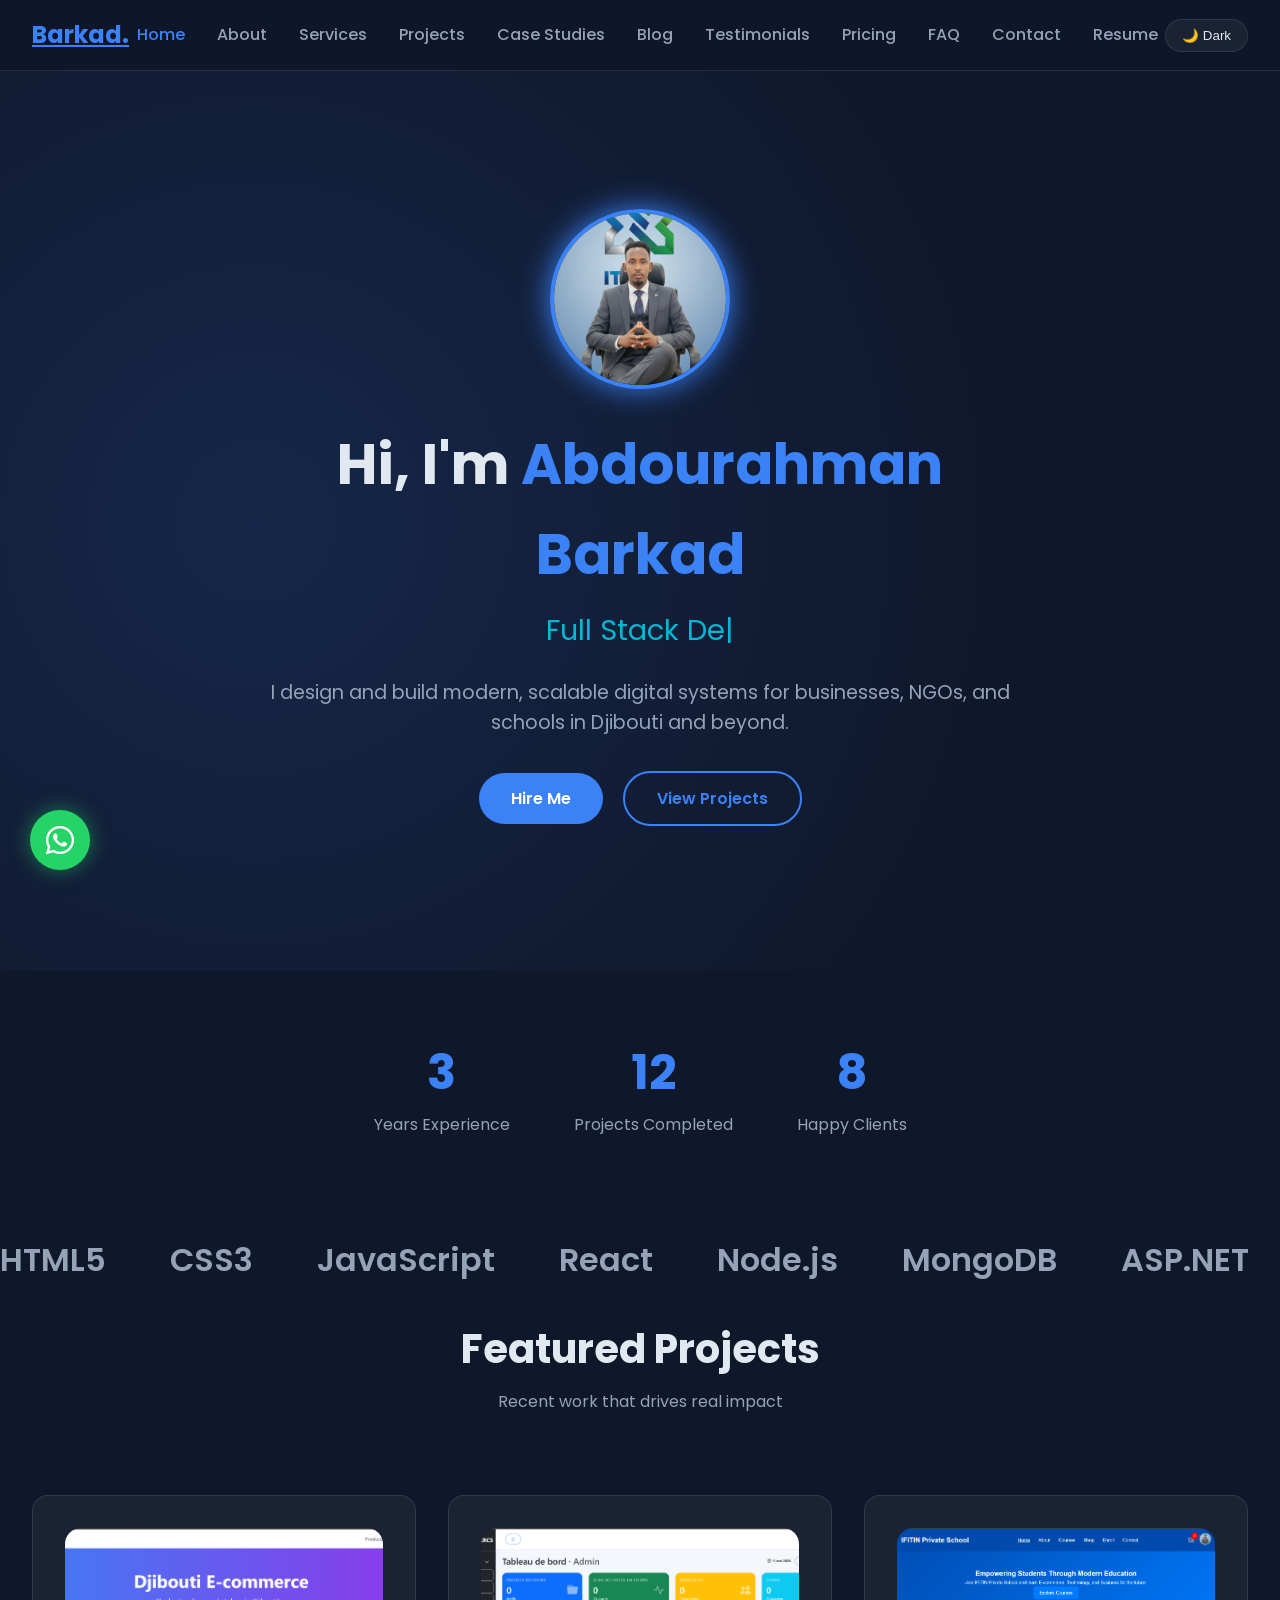
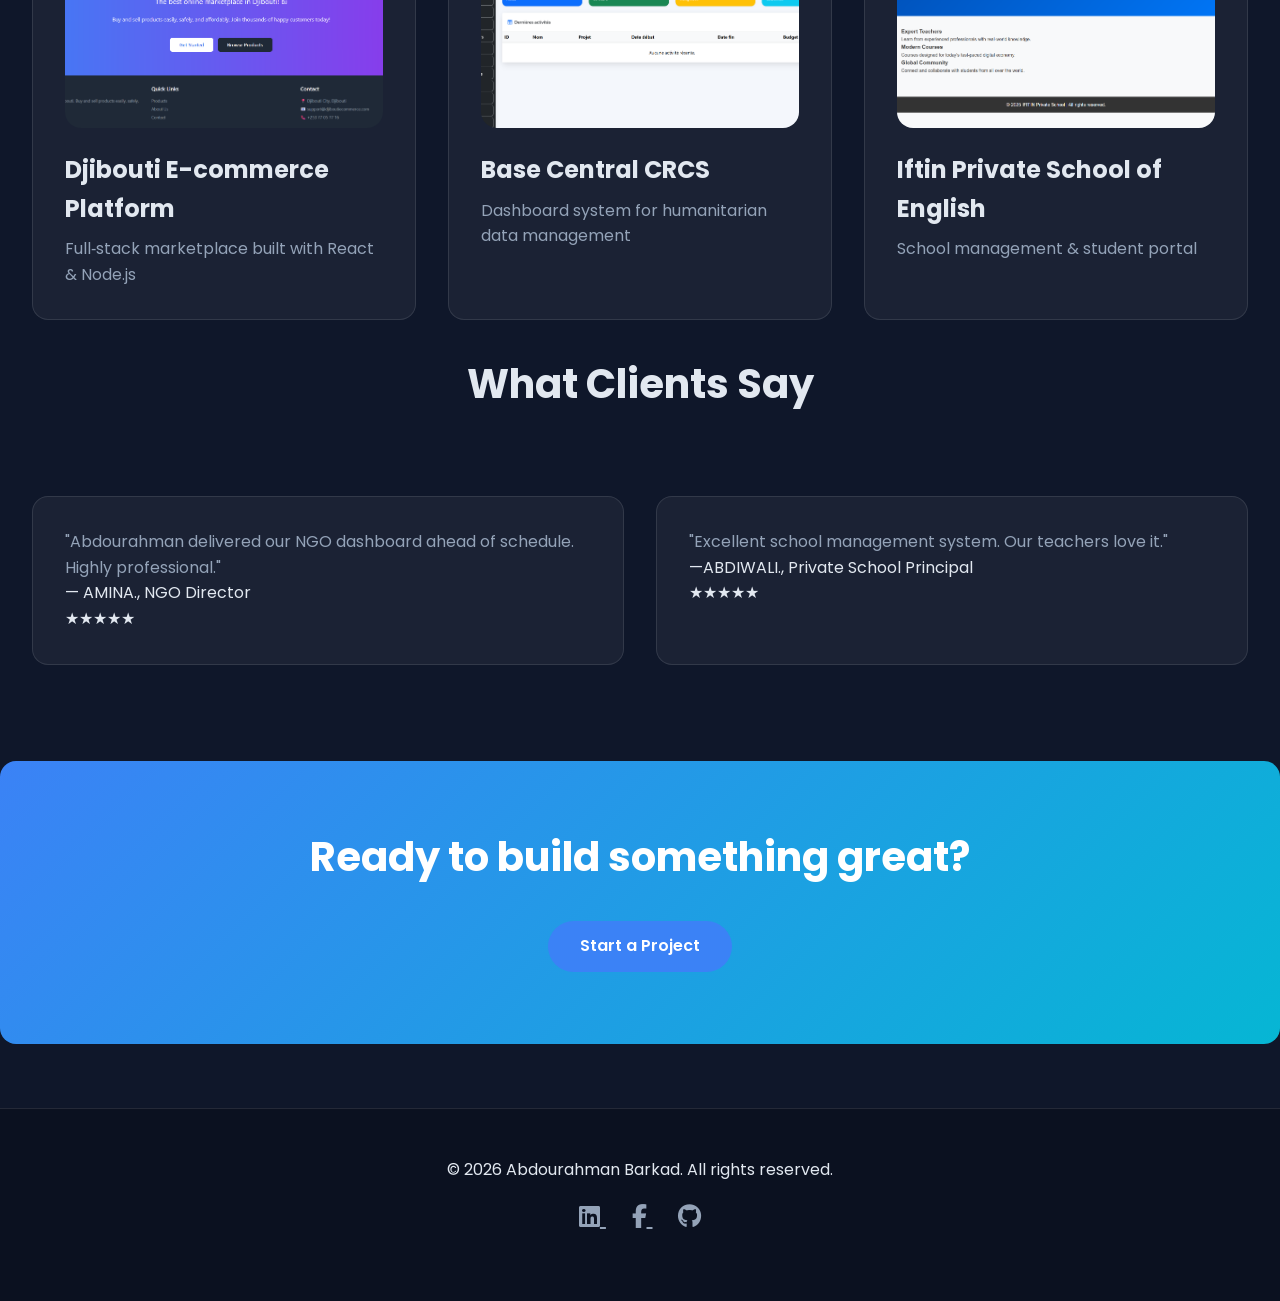
==== index.html @ e15097c5 "Initial commit – portfolio website" ====
<!DOCTYPE html>
<html lang="en">
<head>
  <meta charset="UTF-8">
  <meta name="viewport" content="width=device-width, initial-scale=1.0">
  <!-- Canonical URL -->
  <link rel="canonical" href="https://yourdomain.com/index.html">

  <!-- Primary SEO meta -->
  <meta name="description" content="Abdourahman Barkad – Full Stack Developer based in Djibouti. I build modern, scalable web apps, NGO platforms, and school systems.">
  <meta name="keywords" content="full stack developer, Djibouti, web developer, NGO systems, school software, portfolio">
  <meta name="author" content="Abdourahman Barkad">

  <!-- Open Graph -->
  <meta property="og:title" content="Abdourahman Barkad | Full Stack Developer in Djibouti">
  <meta property="og:description" content="I design and build modern digital solutions for businesses, NGOs, and schools.">
  <meta property="og:image" content="https://yourdomain.com/images/profile/profile.png">
  <meta property="og:url" content="https://yourdomain.com/index.html">
  <meta property="og:type" content="website">

  <!-- Twitter Card -->
  <meta name="twitter:card" content="summary_large_image">
  <meta name="twitter:title" content="Abdourahman Barkad | Full Stack Developer">
  <meta name="twitter:description" content="Modern web systems for NGOs, schools & businesses.">
  <meta name="twitter:image" content="https://yourdomain.com/images/profile/profile.png">

  <title>Abdourahman Barkad | Full Stack Developer in Djibouti</title>

  <!-- Structured Data (Schema.org) -->
  <script type="application/ld+json">
  {
    "@context": "https://schema.org",
    "@type": "ProfilePage",
    "mainEntity": {
      "@type": "Person",
      "name": "Abdourahman Barkad",
      "jobTitle": "Full Stack Developer",
      "url": "https://yourdomain.com",
      "image": "https://yourdomain.com/images/profile/profile.png",
      "sameAs": [
        "https://www.linkedin.com/in/your-profile",
        "https://github.com/your-username"
      ],
      "description": "Full Stack Developer specializing in modern web apps, NGO platforms, and school systems.",
      "knowsAbout": ["Web Development", "Dashboard Systems", "NGO Platforms", "School Systems", "UI/UX Design"],
      "address": {
        "@type": "PostalAddress",
        "addressLocality": "Djibouti",
        "addressCountry": "DJ"
      }
    }
  }
  </script>

  <link rel="stylesheet" href="css/style.css">
  <link rel="stylesheet" href="css/animations.css">
  <link rel="stylesheet" href="css/responsive.css">
  <link rel="stylesheet" href="https://cdnjs.cloudflare.com/ajax/libs/font-awesome/6.4.0/css/all.min.css">
</head>
<body>
  <!-- Loading Screen -->
  <div id="loader"><div class="spinner"></div></div>

  <!-- Navbar -->
  <nav class="navbar" role="navigation" aria-label="Main navigation">
    <a href="index.html" class="logo">Barkad.</a>
    <ul class="nav-links">
      <li><a href="index.html" class="active">Home</a></li>
      <li><a href="about.html">About</a></li>
      <li><a href="services.html">Services</a></li>
      <li><a href="projects.html">Projects</a></li>
      <li><a href="case-studies.html">Case Studies</a></li>
      <li><a href="blog.html">Blog</a></li>
      <li><a href="testimonials.html">Testimonials</a></li>
      <li><a href="pricing.html">Pricing</a></li>
      <li><a href="faq.html">FAQ</a></li>
      <li><a href="contact.html">Contact</a></li>
      <li><a href="resume.html">Resume</a></li>
    </ul>
    <button id="dark-mode-toggle" aria-label="Toggle theme">🌙 Dark</button>
    <button class="menu-toggle" aria-label="Menu">☰</button>
  </nav>

  <main>
    <!-- Hero -->
    <section class="hero">
      <div class="hero-content">
        <img src="images/profile/profile.png" alt="Abdourahman Barkad – Full Stack Developer in Djibouti" width="180" height="180">
        <h1>Hi, I'm <span>Abdourahman Barkad</span></h1>
        <div class="typing"></div>
        <p>I design and build modern, scalable digital systems for businesses, NGOs, and schools in Djibouti and beyond.</p>
        <a href="contact.html" class="btn btn-primary">Hire Me</a>
        <a href="projects.html" class="btn btn-outline">View Projects</a>
      </div>
    </section>

    <!-- Stats -->
    <div class="stats hidden">
      <div class="stat-item">
        <div class="stat-number" data-target="3">0</div>
        <div class="stat-label">Years Experience</div>
      </div>
      <div class="stat-item">
        <div class="stat-number" data-target="12">0</div>
        <div class="stat-label">Projects Completed</div>
      </div>
      <div class="stat-item">
        <div class="stat-number" data-target="8">0</div>
        <div class="stat-label">Happy Clients</div>
      </div>
    </div>

    <!-- Technologies -->
    <section class="tech-slider">
      <div class="tech-track">
        <span>HTML5</span><span>CSS3</span><span>JavaScript</span><span>React</span><span>Node.js</span>
        <span>MongoDB</span><span>ASP.NET</span><span>Python</span><span>C++</span><span>Networking</span>
        <span>HTML5</span><span>CSS3</span><span>JavaScript</span><span>React</span><span>Node.js</span>
        <span>MongoDB</span><span>ASP.NET</span><span>Python</span><span>C++</span><span>Networking</span>
      </div>
    </section>

    <!-- Featured Projects Preview -->
    <div class="section-title hidden"><h2>Featured Projects</h2><p>Recent work that drives real impact</p></div>
    <div class="card-grid hidden">
      <article class="card">
        <img src="images/projects/djibouti-ecommerce-home.png" alt="Djibouti e-commerce platform homepage – online marketplace built with React">
        <h3>Djibouti E-commerce Platform</h3>
        <p>Full‑stack marketplace built with React & Node.js</p>
      </article>
      <article class="card">
        <img src="images/projects/base-central-dashboard.png" alt="Base Central CRCS dashboard for humanitarian data management">
        <h3>Base Central CRCS</h3>
        <p>Dashboard system for humanitarian data management</p>
      </article>
      <article class="card">
        <img src="images/projects/iftin-school-home.png" alt="Iftin Private School of English student portal homepage">
        <h3>Iftin Private School of English</h3>
        <p>School management & student portal</p>
      </article>
    </div>

    <!-- Testimonials Preview -->
    <div class="section-title hidden"><h2>What Clients Say</h2></div>
    <div class="card-grid hidden">
      <blockquote class="card">
        <p>"Abdourahman delivered our NGO dashboard ahead of schedule. Highly professional."</p>
        <footer>— AMINA., NGO Director</footer>
        <div>★★★★★</div>
      </blockquote>
      <blockquote class="card">
        <p>"Excellent school management system. Our teachers love it."</p>
        <footer>—ABDIWALI., Private School Principal</footer>
        <div>★★★★★</div>
      </blockquote>
    </div>

    <!-- CTA -->
    <div class="cta-section hidden">
      <h2>Ready to build something great?</h2>
      <a href="contact.html" class="btn btn-primary" style="margin-top:1rem;">Start a Project</a>
    </div>
  </main>

  <!-- Footer -->
  <footer class="footer" role="contentinfo">
    <p>© 2026 Abdourahman Barkad. All rights reserved.</p>
    <div class="social-icons">
 <a href="https://www.linkedin.com/in/abdourahman-barkad-8a4019405" target="_blank" rel="noopener" aria-label="LinkedIn">
    <i class="fab fa-linkedin"></i>
  </a>
  <a href="https://www.facebook.com/share/19FaSDGrxv/" target="_blank" rel="noopener" aria-label="Facebook">
    <i class="fab fa-facebook-f"></i>
  </a>
  <a href="https://github.com/abdourahmanbarkad686-dotcom" target="_blank" rel="noopener" aria-label="GitHub">
    <i class="fab fa-github"></i>
  </a>
</div>
  </footer>

  <!-- WhatsApp Floating Button -->
  <a href="https://wa.me/25377057716" target="_blank" class="whatsapp-float" title="Chat on WhatsApp" aria-label="WhatsApp">
    <i class="fab fa-whatsapp"></i>
  </a>

  <button id="back-to-top" title="Back to top" aria-label="Back to top">↑</button>

  <script src="js/main.js"></script>
  <script>
    document.addEventListener('DOMContentLoaded', () => {
      const counters = document.querySelectorAll('.stat-number');
      const speed = 200;
      counters.forEach(counter => {
        const update = () => {
          const target = +counter.getAttribute('data-target');
          const count = +counter.innerText;
          const inc = target / speed;
          if (count < target) {
            counter.innerText = Math.ceil(count + inc);
            setTimeout(update, 20);
          } else {
            counter.innerText = target;
          }
        };
        update();
      });
    });
  </script>
</body>
</html>
---- css/style.css ----
/* ===== GOOGLE FONTS ===== */
@import url('https://fonts.googleapis.com/css2?family=Poppins:wght@300;400;500;600;700&display=swap');

:root {
  --primary: #3b82f6;
  --primary-light: #60a5fa;
  --bg-dark: #0f172a;
  --bg-card: rgba(255, 255, 255, 0.05);
  --glass-border: rgba(255, 255, 255, 0.1);
  --text-light: #e2e8f0;
  --text-muted: #94a3b8;
  --accent: #06b6d4;
  --danger: #ef4444;
  --success: #10b981;
  --shadow: 0 20px 40px rgba(0,0,0,0.4);
  --radius: 16px;
  --transition: 0.3s ease;
}

* {
  margin: 0;
  padding: 0;
  box-sizing: border-box;
}

html {
  scroll-behavior: smooth;
}

body {
  font-family: 'Poppins', sans-serif;
  background: var(--bg-dark);
  color: var(--text-light);
  line-height: 1.6;
  overflow-x: hidden;
}

/* ===== LOADING SCREEN ===== */
#loader {
  position: fixed;
  inset: 0;
  background: var(--bg-dark);
  z-index: 10000;
  display: flex;
  align-items: center;
  justify-content: center;
  transition: opacity 0.5s ease;
}
.spinner {
  width: 60px;
  height: 60px;
  border: 4px solid var(--glass-border);
  border-top-color: var(--primary);
  border-radius: 50%;
  animation: spin 1s linear infinite;
}
@keyframes spin {
  to { transform: rotate(360deg); }
}

/* ===== NAVBAR ===== */
.navbar {
  position: sticky;
  top: 0;
  z-index: 1000;
  background: rgba(15, 23, 42, 0.8);
  backdrop-filter: blur(20px);
  border-bottom: 1px solid var(--glass-border);
  padding: 1rem 2rem;
  display: flex;
  align-items: center;
  justify-content: space-between;
}
.navbar .logo {
  font-size: 1.5rem;
  font-weight: 700;
  color: var(--primary);
}
.nav-links {
  display: flex;
  list-style: none;
  gap: 2rem;
}
.nav-links a {
  color: var(--text-muted);
  text-decoration: none;
  font-weight: 500;
  transition: color var(--transition);
}
.nav-links a:hover,
.nav-links a.active {
  color: var(--primary);
}
#dark-mode-toggle {
  background: var(--bg-card);
  border: 1px solid var(--glass-border);
  color: var(--text-light);
  padding: 0.5rem 1rem;
  border-radius: 50px;
  cursor: pointer;
  transition: var(--transition);
}
.menu-toggle {
  display: none;
  background: none;
  border: none;
  color: var(--text-light);
  font-size: 2rem;
  cursor: pointer;
}

/* ===== HERO ===== */
.hero {
  min-height: 100vh;
  display: flex;
  align-items: center;
  justify-content: center;
  padding: 2rem;
  background: radial-gradient(circle at 20% 50%, rgba(59,130,246,0.15), transparent 70%);
  text-align: center;
}
.hero-content {
  max-width: 800px;
  animation: fadeInUp 1s ease;
}
.hero img {
  width: 180px;
  height: 180px;
  border-radius: 50%;
  object-fit: cover;
  border: 4px solid var(--primary);
  box-shadow: 0 0 30px var(--primary);
  margin-bottom: 1.5rem;
}
.hero h1 {
  font-size: 3.5rem;
  font-weight: 700;
  margin-bottom: 0.5rem;
}
.hero h1 span {
  color: var(--primary);
}
.hero .typing {
  font-size: 1.8rem;
  color: var(--accent);
  min-height: 2.5rem;
}
.hero p {
  font-size: 1.2rem;
  color: var(--text-muted);
  margin: 1.5rem 0;
}
.btn {
  display: inline-block;
  padding: 0.8rem 2rem;
  border-radius: 50px;
  font-weight: 600;
  text-decoration: none;
  transition: var(--transition);
  margin: 0.5rem;
}
.btn-primary {
  background: var(--primary);
  color: #fff;
  border: none;
}
.btn-primary:hover {
  background: var(--primary-light);
  transform: translateY(-3px);
  box-shadow: 0 10px 20px rgba(59,130,246,0.3);
}
.btn-outline {
  border: 2px solid var(--primary);
  color: var(--primary);
  background: transparent;
}
.btn-outline:hover {
  background: var(--primary);
  color: #fff;
  transform: translateY(-3px);
}

/* ===== STATS ===== */
.stats {
  display: flex;
  justify-content: center;
  gap: 4rem;
  padding: 4rem 2rem;
  flex-wrap: wrap;
}
.stat-item {
  text-align: center;
}
.stat-number {
  font-size: 3rem;
  font-weight: 700;
  color: var(--primary);
}
.stat-label {
  color: var(--text-muted);
}

/* ===== SECTION TITLES ===== */
.section-title {
  text-align: center;
  margin-bottom: 3rem;
}
.section-title h2 {
  font-size: 2.5rem;
  margin-bottom: 0.5rem;
}
.section-title p {
  color: var(--text-muted);
}

/* ===== TECHNOLOGY SLIDER ===== */
.tech-slider {
  overflow: hidden;
  padding: 2rem 0;
}
.tech-track {
  display: flex;
  gap: 4rem;
  animation: scrollTech 25s linear infinite;
  white-space: nowrap;
}
.tech-track span {
  font-size: 2rem;
  font-weight: 600;
  color: var(--text-muted);
  transition: var(--transition);
}
.tech-track span:hover {
  color: var(--primary);
}
@keyframes scrollTech {
  0% { transform: translateX(0); }
  100% { transform: translateX(-50%); }
}

/* ===== CARDS ===== */
.card-grid {
  display: grid;
  grid-template-columns: repeat(auto-fit, minmax(300px, 1fr));
  gap: 2rem;
  padding: 2rem;
}
.card {
  background: var(--bg-card);
  backdrop-filter: blur(20px);
  border: 1px solid var(--glass-border);
  border-radius: var(--radius);
  padding: 2rem;
  transition: transform 0.3s, box-shadow 0.3s;
}
.card:hover {
  transform: translateY(-10px);
  box-shadow: 0 20px 30px rgba(0,0,0,0.4);
}
.card img {
  width: 100%;
  height: 200px;
  object-fit: cover;
  border-radius: var(--radius);
  margin-bottom: 1rem;
}
.card h3 {
  font-size: 1.5rem;
  margin-bottom: 0.5rem;
}
.card .meta {
  color: var(--text-muted);
  font-size: 0.9rem;
  margin-bottom: 1rem;
}
.card p {
  color: var(--text-muted);
}

/* ===== CTA SECTION ===== */
.cta-section {
  background: linear-gradient(135deg, var(--primary), var(--accent));
  padding: 4rem 2rem;
  text-align: center;
  margin: 4rem 0;
  border-radius: var(--radius);
  color: #fff;
}
.cta-section h2 {
  font-size: 2.5rem;
  margin-bottom: 1rem;
}

/* ===== FOOTER ===== */
.footer {
  background: #0b1120;
  padding: 3rem 2rem;
  text-align: center;
  border-top: 1px solid var(--glass-border);
}
.footer .social-icons {
  margin: 1rem 0;
}
.footer .social-icons a {
  color: var(--text-muted);
  margin: 0 0.8rem;
  font-size: 1.5rem;
  transition: color var(--transition);
}
.footer .social-icons a:hover {
  color: var(--primary);
}

/* ===== BACK TO TOP ===== */
#back-to-top {
  position: fixed;
  bottom: 30px;
  right: 30px;
  background: var(--primary);
  color: #fff;
  width: 50px;
  height: 50px;
  border-radius: 50%;
  border: none;
  font-size: 1.5rem;
  cursor: pointer;
  display: none;
  z-index: 999;
  box-shadow: 0 10px 20px rgba(0,0,0,0.3);
}

/* ===== WHATSAPP BUTTON ===== */
.whatsapp-float {
  position: fixed;
  bottom: 30px;
  left: 30px;
  z-index: 1000;
  background: #25D366;
  color: #fff;
  width: 60px;
  height: 60px;
  border-radius: 50%;
  display: flex;
  align-items: center;
  justify-content: center;
  font-size: 2rem;
  box-shadow: 0 0 20px rgba(37, 211, 102, 0.5);
  animation: pulse 2s infinite;
  text-decoration: none;
}
.whatsapp-float::after {
  content: "Chat with me!";
  position: absolute;
  left: 70px;
  background: #fff;
  color: #000;
  padding: 0.5rem 1rem;
  border-radius: 20px;
  white-space: nowrap;
  opacity: 0;
  transition: opacity 0.3s;
  pointer-events: none;
}
.whatsapp-float:hover::after {
  opacity: 1;
}

/* ===== FORM STYLES ===== */
.form-group {
  margin-bottom: 1.5rem;
}
.form-group label {
  display: block;
  margin-bottom: 0.5rem;
  font-weight: 500;
}
.form-group input,
.form-group textarea {
  width: 100%;
  padding: 1rem;
  background: var(--bg-card);
  border: 1px solid var(--glass-border);
  border-radius: 10px;
  color: #fff;
  transition: border var(--transition);
}
.form-group input:focus,
.form-group textarea:focus {
  outline: none;
  border-color: var(--primary);
}
.form-message {
  margin-top: 1rem;
  display: none;
}

/* ===== PAGE HEADER ===== */
.page-header {
  padding: 6rem 2rem 2rem;
  text-align: center;
  background: linear-gradient(180deg, rgba(59,130,246,0.1), transparent);
}
.page-header h1 {
  font-size: 3rem;
  margin-bottom: 0.5rem;
}

/* ===== SCROLL REVEAL CLASSES ===== */
.hidden {
  opacity: 0;
  filter: blur(5px);
  transform: translateY(30px);
  transition: all 0.6s ease;
}
.show {
  opacity: 1;
  filter: blur(0);
  transform: translateY(0);
}

/* ===== BLOG DETAILS (Read More expand) ===== */
.blog-details {
  margin-top: 1rem;
}
.blog-details summary.btn-outline {
  display: inline-block;
  cursor: pointer;
  list-style: none;  /* hide default triangle */
}
.blog-details summary.btn-outline::-webkit-details-marker {
  display: none;
}
.blog-details summary.btn-outline:hover {
  background: var(--primary);
  color: #fff;
  transform: translateY(-3px);
}
.blog-full-content {
  margin-top: 1.5rem;
  text-align: left;
  color: var(--text-muted);
  line-height: 1.7;
  border-top: 1px solid var(--glass-border);
  padding-top: 1.5rem;
}
.blog-full-content h3 {
  color: var(--text-light);
  margin: 1rem 0 0.5rem;
}
.blog-full-content p {
  margin-bottom: 1rem;
}
---- css/animations.css ----
@keyframes pulse {
  0% { transform: scale(1); }
  50% { transform: scale(1.1); }
  100% { transform: scale(1); }
}

@keyframes fadeInUp {
  from { opacity: 0; transform: translateY(40px); }
  to { opacity: 1; transform: translateY(0); }
}

@keyframes float {
  0%, 100% { transform: translateY(0); }
  50% { transform: translateY(-8px); }
}

.typing::after {
  content: "|";
  animation: blink 0.7s infinite;
}
@keyframes blink {
  0%, 100% { opacity: 1; }
  50% { opacity: 0; }
}

.btn-primary:hover {
  box-shadow: 0 0 20px var(--primary);
}
---- css/responsive.css ----
@media (max-width: 768px) {
  .nav-links {
    position: fixed;
    top: 0;
    left: 0;
    height: 100vh;
    width: 70%;
    background: rgba(15, 23, 42, 0.95);
    flex-direction: column;
    padding: 4rem 2rem;
    transform: translateX(-100%);
    transition: transform 0.3s ease;
  }
  .nav-links.active {
    transform: translateX(0);
  }
  .menu-toggle {
    display: block;
  }
  .hero h1 {
    font-size: 2.5rem;
  }
  .hero .typing {
    font-size: 1.5rem;
  }
  .stats {
    gap: 2rem;
  }
  .card-grid {
    grid-template-columns: 1fr;
    padding: 1rem;
  }
  .whatsapp-float {
    bottom: 20px;
    left: 20px;
    width: 55px;
    height: 55px;
  }
  .whatsapp-float::after {
    left: 60px;
    font-size: 0.8rem;
  }
}
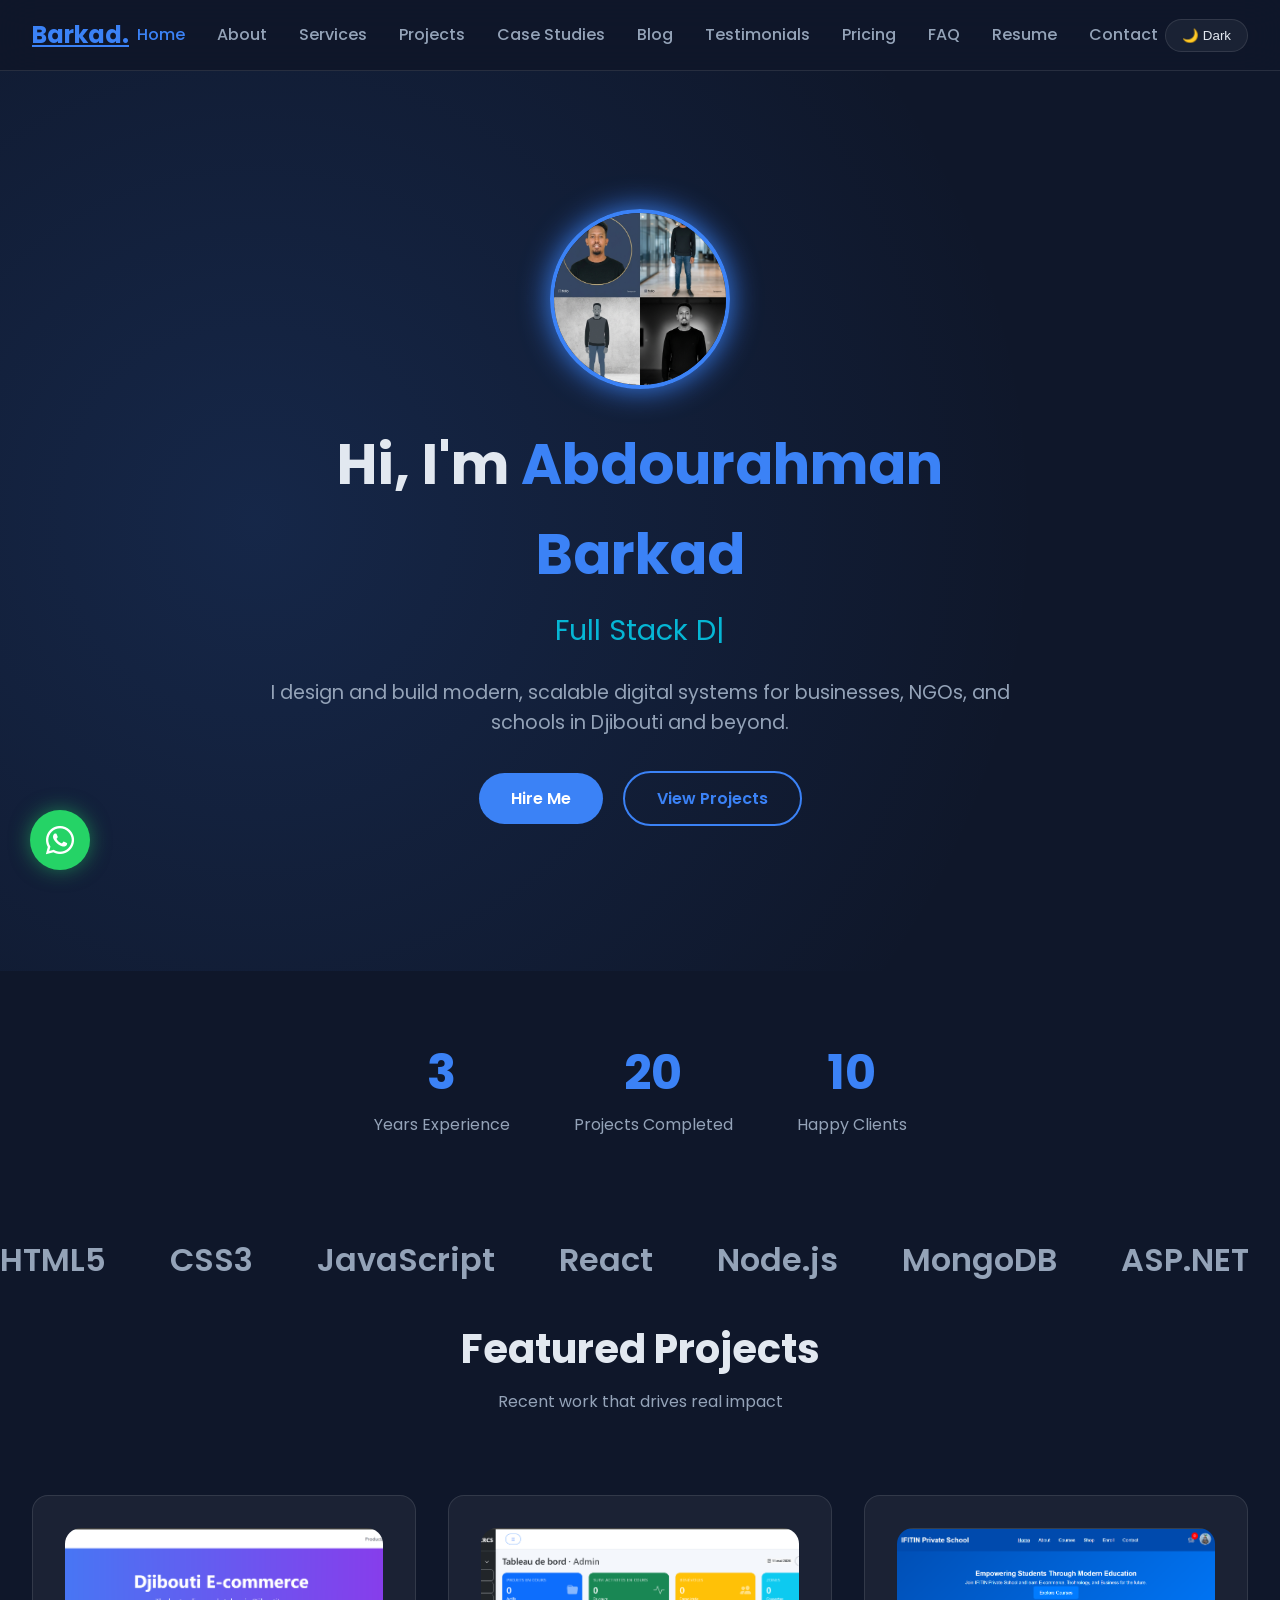
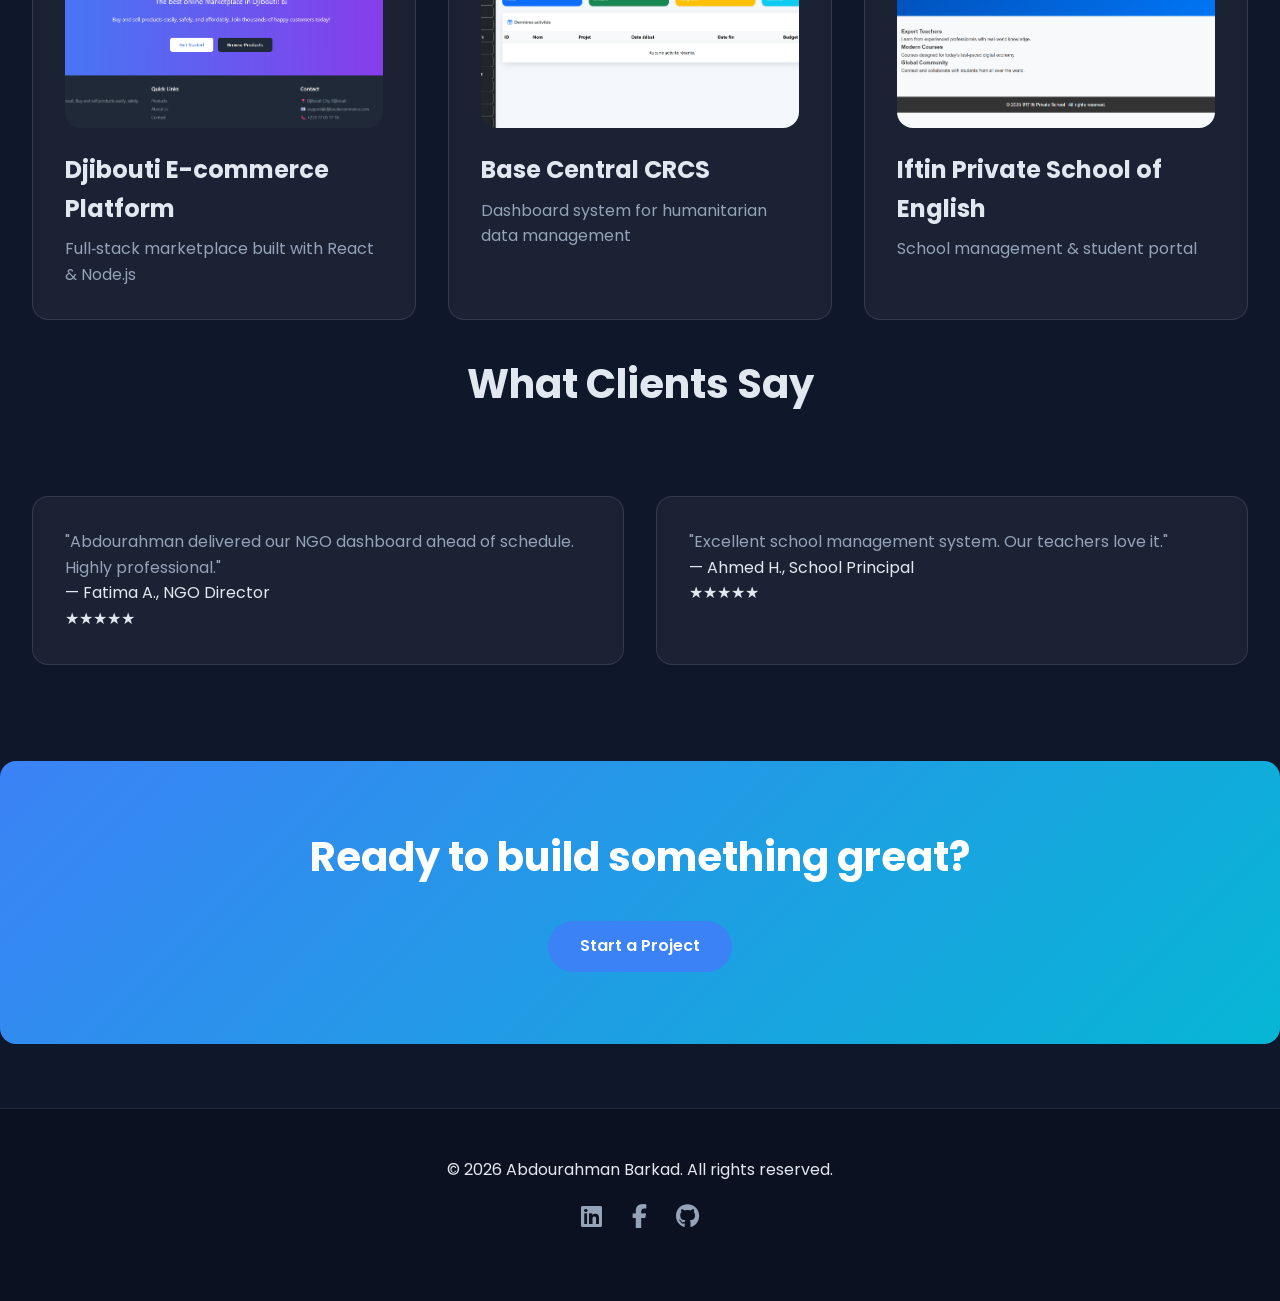
==== commit 7c6bdf67: "Add new personal images, collage, and update about/profile pages" ====
--- a/index.html
+++ b/index.html
@@ -3,30 +3,24 @@
 <head>
   <meta charset="UTF-8">
   <meta name="viewport" content="width=device-width, initial-scale=1.0">
-  <!-- Canonical URL -->
-  <link rel="canonical" href="https://yourdomain.com/index.html">
+  <link rel="canonical" href="https://abdourahmanbarkad686-dotcom.github.io/portfolio/index.html">
 
-  <!-- Primary SEO meta -->
-  <meta name="description" content="Abdourahman Barkad – Full Stack Developer based in Djibouti. I build modern, scalable web apps, NGO platforms, and school systems.">
+  <meta name="description" content="Abdourahman Barkad – Full Stack Developer in Djibouti. Modern web apps, NGO platforms, school systems.">
   <meta name="keywords" content="full stack developer, Djibouti, web developer, NGO systems, school software, portfolio">
   <meta name="author" content="Abdourahman Barkad">
 
-  <!-- Open Graph -->
   <meta property="og:title" content="Abdourahman Barkad | Full Stack Developer in Djibouti">
   <meta property="og:description" content="I design and build modern digital solutions for businesses, NGOs, and schools.">
-  <meta property="og:image" content="https://yourdomain.com/images/profile/profile.png">
-  <meta property="og:url" content="https://yourdomain.com/index.html">
-  <meta property="og:type" content="website">
+  <meta property="og:image" content="https://abdourahmanbarkad686-dotcom.github.io/portfolio/images/hero-profile.png">
+  <meta property="og:url" content="https://abdourahmanbarkad686-dotcom.github.io/portfolio/index.html">
 
-  <!-- Twitter Card -->
   <meta name="twitter:card" content="summary_large_image">
   <meta name="twitter:title" content="Abdourahman Barkad | Full Stack Developer">
   <meta name="twitter:description" content="Modern web systems for NGOs, schools & businesses.">
-  <meta name="twitter:image" content="https://yourdomain.com/images/profile/profile.png">
+  <meta name="twitter:image" content="https://abdourahmanbarkad686-dotcom.github.io/portfolio/images/hero-profile.png">
 
   <title>Abdourahman Barkad | Full Stack Developer in Djibouti</title>
 
-  <!-- Structured Data (Schema.org) -->
   <script type="application/ld+json">
   {
     "@context": "https://schema.org",
@@ -35,19 +29,12 @@
       "@type": "Person",
       "name": "Abdourahman Barkad",
       "jobTitle": "Full Stack Developer",
-      "url": "https://yourdomain.com",
-      "image": "https://yourdomain.com/images/profile/profile.png",
+      "url": "https://abdourahmanbarkad686-dotcom.github.io/portfolio",
+      "image": "https://abdourahmanbarkad686-dotcom.github.io/portfolio/images/hero-profile.png",
       "sameAs": [
         "https://www.linkedin.com/in/your-profile",
         "https://github.com/your-username"
-      ],
-      "description": "Full Stack Developer specializing in modern web apps, NGO platforms, and school systems.",
-      "knowsAbout": ["Web Development", "Dashboard Systems", "NGO Platforms", "School Systems", "UI/UX Design"],
-      "address": {
-        "@type": "PostalAddress",
-        "addressLocality": "Djibouti",
-        "addressCountry": "DJ"
-      }
+      ]
     }
   }
   </script>
@@ -58,10 +45,8 @@
   <link rel="stylesheet" href="https://cdnjs.cloudflare.com/ajax/libs/font-awesome/6.4.0/css/all.min.css">
 </head>
 <body>
-  <!-- Loading Screen -->
   <div id="loader"><div class="spinner"></div></div>
 
-  <!-- Navbar -->
   <nav class="navbar" role="navigation" aria-label="Main navigation">
     <a href="index.html" class="logo">Barkad.</a>
     <ul class="nav-links">
@@ -74,18 +59,17 @@
       <li><a href="testimonials.html">Testimonials</a></li>
       <li><a href="pricing.html">Pricing</a></li>
       <li><a href="faq.html">FAQ</a></li>
+      <li><a href="resume.html">Resume</a></li>
       <li><a href="contact.html">Contact</a></li>
-      <li><a href="resume.html">Resume</a></li>
     </ul>
     <button id="dark-mode-toggle" aria-label="Toggle theme">🌙 Dark</button>
     <button class="menu-toggle" aria-label="Menu">☰</button>
   </nav>
 
   <main>
-    <!-- Hero -->
     <section class="hero">
       <div class="hero-content">
-        <img src="images/profile/profile.png" alt="Abdourahman Barkad – Full Stack Developer in Djibouti" width="180" height="180">
+        <img src="images/hero-profile.png" alt="Abdourahman Barkad – Full Stack Developer" width="180" height="180">
         <h1>Hi, I'm <span>Abdourahman Barkad</span></h1>
         <div class="typing"></div>
         <p>I design and build modern, scalable digital systems for businesses, NGOs, and schools in Djibouti and beyond.</p>
@@ -94,23 +78,21 @@
       </div>
     </section>
 
-    <!-- Stats -->
     <div class="stats hidden">
       <div class="stat-item">
         <div class="stat-number" data-target="3">0</div>
         <div class="stat-label">Years Experience</div>
       </div>
       <div class="stat-item">
-        <div class="stat-number" data-target="12">0</div>
+        <div class="stat-number" data-target="20">0</div>
         <div class="stat-label">Projects Completed</div>
       </div>
       <div class="stat-item">
-        <div class="stat-number" data-target="8">0</div>
+        <div class="stat-number" data-target="10">0</div>
         <div class="stat-label">Happy Clients</div>
       </div>
     </div>
 
-    <!-- Technologies -->
     <section class="tech-slider">
       <div class="tech-track">
         <span>HTML5</span><span>CSS3</span><span>JavaScript</span><span>React</span><span>Node.js</span>
@@ -120,7 +102,6 @@
       </div>
     </section>
 
-    <!-- Featured Projects Preview -->
     <div class="section-title hidden"><h2>Featured Projects</h2><p>Recent work that drives real impact</p></div>
     <div class="card-grid hidden">
       <article class="card">
@@ -140,50 +121,37 @@
       </article>
     </div>
 
-    <!-- Testimonials Preview -->
     <div class="section-title hidden"><h2>What Clients Say</h2></div>
     <div class="card-grid hidden">
       <blockquote class="card">
         <p>"Abdourahman delivered our NGO dashboard ahead of schedule. Highly professional."</p>
-        <footer>— AMINA., NGO Director</footer>
+        <footer>— Fatima A., NGO Director</footer>
         <div>★★★★★</div>
       </blockquote>
       <blockquote class="card">
         <p>"Excellent school management system. Our teachers love it."</p>
-        <footer>—ABDIWALI., Private School Principal</footer>
+        <footer>— Ahmed H., School Principal</footer>
         <div>★★★★★</div>
       </blockquote>
     </div>
 
-    <!-- CTA -->
     <div class="cta-section hidden">
       <h2>Ready to build something great?</h2>
       <a href="contact.html" class="btn btn-primary" style="margin-top:1rem;">Start a Project</a>
     </div>
   </main>
 
-  <!-- Footer -->
   <footer class="footer" role="contentinfo">
     <p>© 2026 Abdourahman Barkad. All rights reserved.</p>
     <div class="social-icons">
- <a href="https://www.linkedin.com/in/abdourahman-barkad-8a4019405" target="_blank" rel="noopener" aria-label="LinkedIn">
-    <i class="fab fa-linkedin"></i>
-  </a>
-  <a href="https://www.facebook.com/share/19FaSDGrxv/" target="_blank" rel="noopener" aria-label="Facebook">
-    <i class="fab fa-facebook-f"></i>
-  </a>
-  <a href="https://github.com/abdourahmanbarkad686-dotcom" target="_blank" rel="noopener" aria-label="GitHub">
-    <i class="fab fa-github"></i>
-  </a>
-</div>
+      <a href="https://www.linkedin.com/in/your-profile" target="_blank" rel="noopener" aria-label="LinkedIn"><i class="fab fa-linkedin"></i></a>
+      <a href="https://www.facebook.com/your-profile" target="_blank" rel="noopener" aria-label="Facebook"><i class="fab fa-facebook-f"></i></a>
+      <a href="https://github.com/your-username" target="_blank" rel="noopener" aria-label="GitHub"><i class="fab fa-github"></i></a>
+    </div>
   </footer>
 
-  <!-- WhatsApp Floating Button -->
-  <a href="https://wa.me/25377057716" target="_blank" class="whatsapp-float" title="Chat on WhatsApp" aria-label="WhatsApp">
-    <i class="fab fa-whatsapp"></i>
-  </a>
-
-  <button id="back-to-top" title="Back to top" aria-label="Back to top">↑</button>
+  <a href="https://wa.me/25377057716" target="_blank" class="whatsapp-float" aria-label="WhatsApp"><i class="fab fa-whatsapp"></i></a>
+  <button id="back-to-top" aria-label="Back to top">↑</button>
 
   <script src="js/main.js"></script>
   <script>
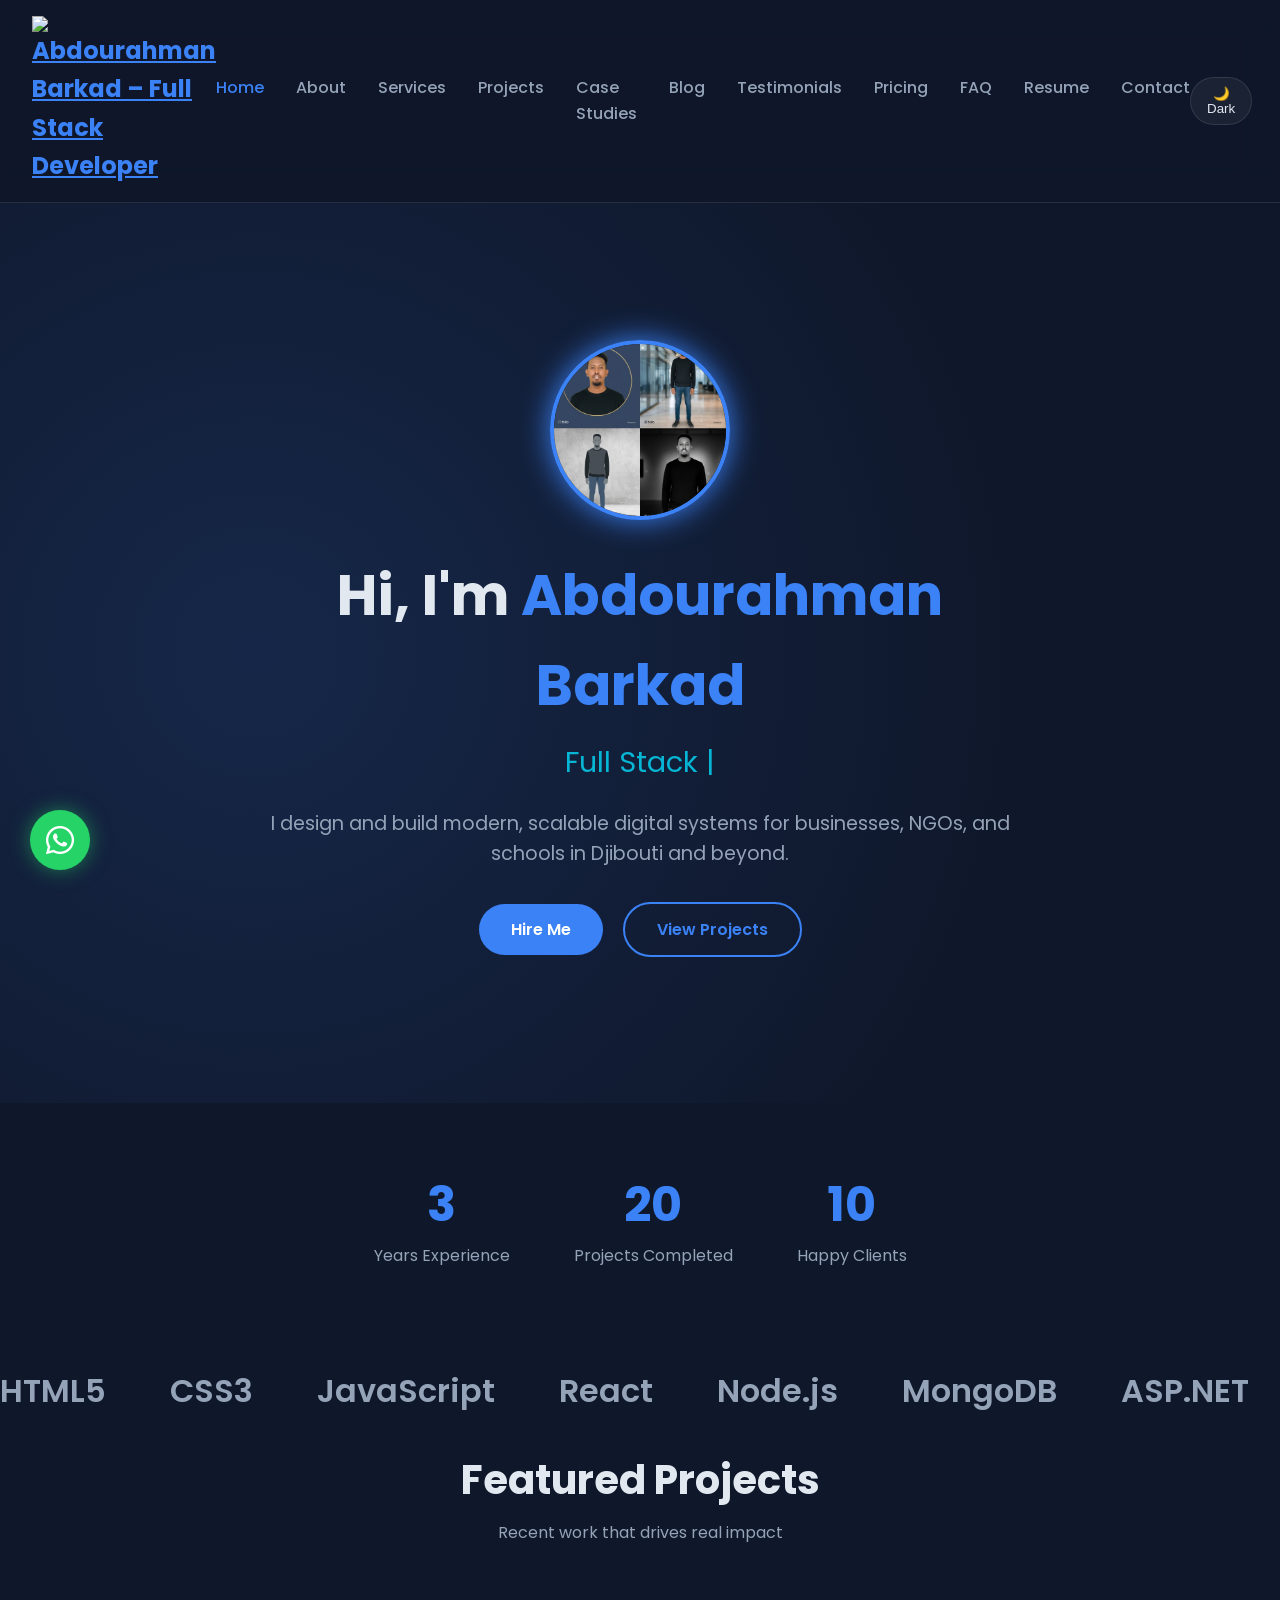
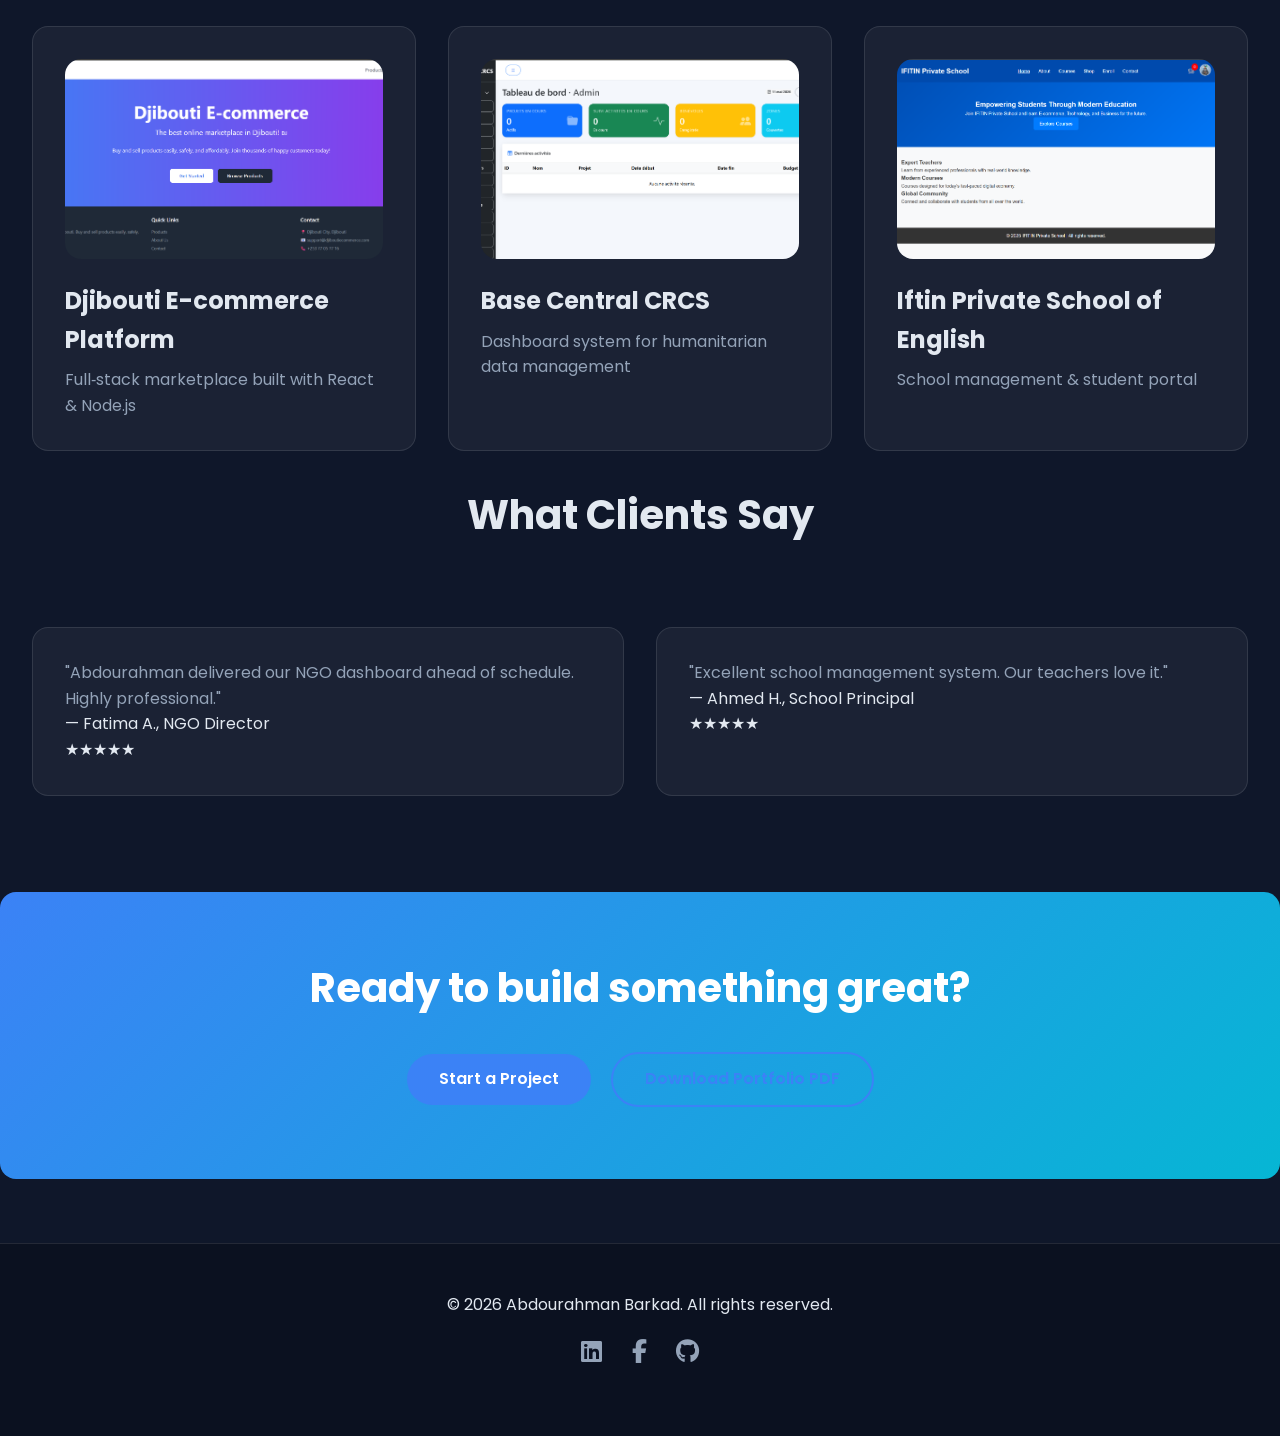
==== commit 18bf2a22: "Add Google Analytics, logo, improved SEO, and social links" ====
--- a/index.html
+++ b/index.html
@@ -21,6 +21,15 @@
 
   <title>Abdourahman Barkad | Full Stack Developer in Djibouti</title>
 
+  <!-- Google Analytics -->
+  <script async src="https://www.googletagmanager.com/gtag/js?id=G-X4N9RPMSTS"></script>
+  <script>
+    window.dataLayer = window.dataLayer || [];
+    function gtag(){dataLayer.push(arguments);}
+    gtag('js', new Date());
+    gtag('config', 'G-X4N9RPMSTS');
+  </script>
+
   <script type="application/ld+json">
   {
     "@context": "https://schema.org",
@@ -32,8 +41,9 @@
       "url": "https://abdourahmanbarkad686-dotcom.github.io/portfolio",
       "image": "https://abdourahmanbarkad686-dotcom.github.io/portfolio/images/hero-profile.png",
       "sameAs": [
-        "https://www.linkedin.com/in/your-profile",
-        "https://github.com/your-username"
+        "https://www.linkedin.com/in/abdourahman-barkad-8a4019405",
+        "https://www.facebook.com/share/19FaSDGrxv/",
+        "https://github.com/abdourahmanbarkad686-dotcom"
       ]
     }
   }
@@ -48,7 +58,9 @@
   <div id="loader"><div class="spinner"></div></div>
 
   <nav class="navbar" role="navigation" aria-label="Main navigation">
-    <a href="index.html" class="logo">Barkad.</a>
+    <a href="index.html" class="logo">
+      <img src="images/logo.png" alt="Abdourahman Barkad – Full Stack Developer" style="height:40px; vertical-align: middle;">
+    </a>
     <ul class="nav-links">
       <li><a href="index.html" class="active">Home</a></li>
       <li><a href="about.html">About</a></li>
@@ -69,7 +81,7 @@
   <main>
     <section class="hero">
       <div class="hero-content">
-        <img src="images/hero-profile.png" alt="Abdourahman Barkad – Full Stack Developer" width="180" height="180">
+        <img src="images/hero-profile.png" alt="Abdourahman Barkad – Full Stack Developer" width="180" height="180" loading="lazy">
         <h1>Hi, I'm <span>Abdourahman Barkad</span></h1>
         <div class="typing"></div>
         <p>I design and build modern, scalable digital systems for businesses, NGOs, and schools in Djibouti and beyond.</p>
@@ -105,17 +117,17 @@
     <div class="section-title hidden"><h2>Featured Projects</h2><p>Recent work that drives real impact</p></div>
     <div class="card-grid hidden">
       <article class="card">
-        <img src="images/projects/djibouti-ecommerce-home.png" alt="Djibouti e-commerce platform homepage – online marketplace built with React">
+        <img src="images/projects/djibouti-ecommerce-home.png" alt="Djibouti e-commerce platform homepage" loading="lazy">
         <h3>Djibouti E-commerce Platform</h3>
         <p>Full‑stack marketplace built with React & Node.js</p>
       </article>
       <article class="card">
-        <img src="images/projects/base-central-dashboard.png" alt="Base Central CRCS dashboard for humanitarian data management">
+        <img src="images/projects/base-central-dashboard.png" alt="Base Central CRCS dashboard" loading="lazy">
         <h3>Base Central CRCS</h3>
         <p>Dashboard system for humanitarian data management</p>
       </article>
       <article class="card">
-        <img src="images/projects/iftin-school-home.png" alt="Iftin Private School of English student portal homepage">
+        <img src="images/projects/iftin-school-home.png" alt="Iftin Private School student portal" loading="lazy">
         <h3>Iftin Private School of English</h3>
         <p>School management & student portal</p>
       </article>
@@ -138,15 +150,16 @@
     <div class="cta-section hidden">
       <h2>Ready to build something great?</h2>
       <a href="contact.html" class="btn btn-primary" style="margin-top:1rem;">Start a Project</a>
+      <a href="files/portfolio.pdf" class="btn btn-outline" style="margin-top:1rem;" download>Download Portfolio PDF</a>
     </div>
   </main>
 
   <footer class="footer" role="contentinfo">
     <p>© 2026 Abdourahman Barkad. All rights reserved.</p>
     <div class="social-icons">
-      <a href="https://www.linkedin.com/in/your-profile" target="_blank" rel="noopener" aria-label="LinkedIn"><i class="fab fa-linkedin"></i></a>
-      <a href="https://www.facebook.com/your-profile" target="_blank" rel="noopener" aria-label="Facebook"><i class="fab fa-facebook-f"></i></a>
-      <a href="https://github.com/your-username" target="_blank" rel="noopener" aria-label="GitHub"><i class="fab fa-github"></i></a>
+      <a href="https://www.linkedin.com/in/abdourahman-barkad-8a4019405" target="_blank" rel="noopener" aria-label="LinkedIn"><i class="fab fa-linkedin"></i></a>
+      <a href="https://www.facebook.com/share/19FaSDGrxv/" target="_blank" rel="noopener" aria-label="Facebook"><i class="fab fa-facebook-f"></i></a>
+      <a href="https://github.com/abdourahmanbarkad686-dotcom" target="_blank" rel="noopener" aria-label="GitHub"><i class="fab fa-github"></i></a>
     </div>
   </footer>
 
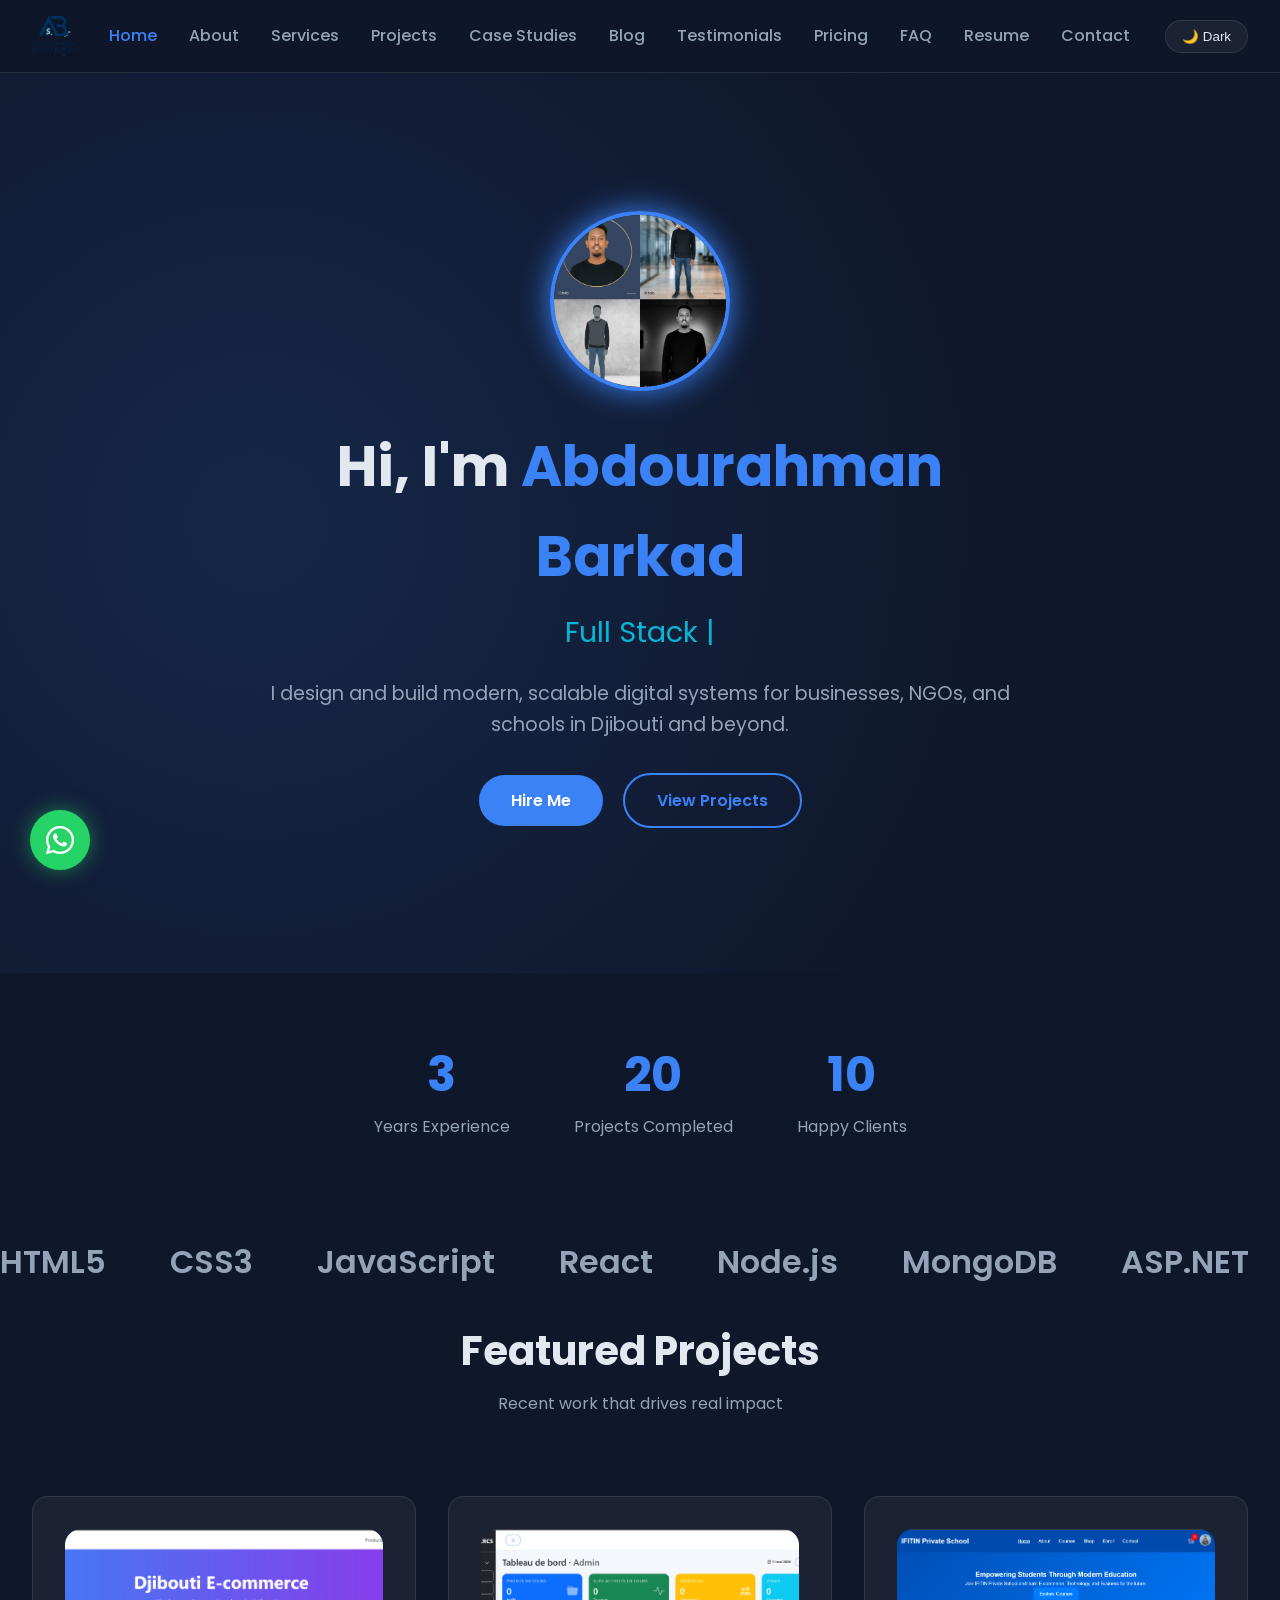
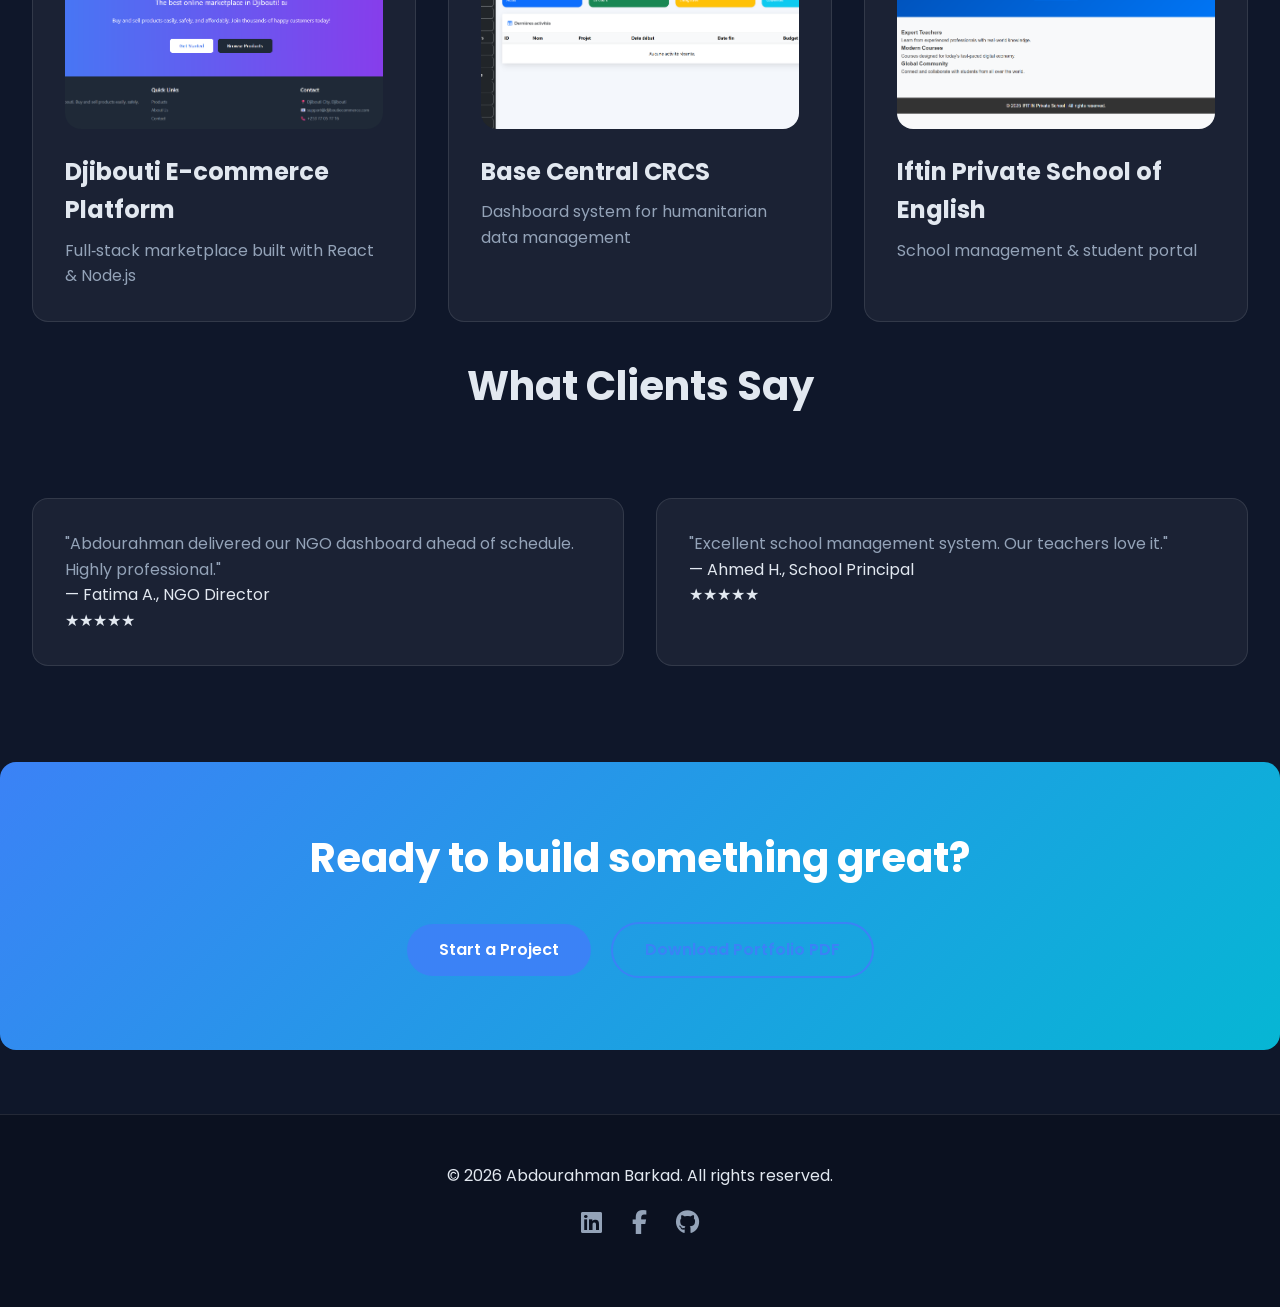
==== commit 13924aad: "Update logo references to logo.jpg" ====
--- a/index.html
+++ b/index.html
@@ -59,7 +59,7 @@
 
   <nav class="navbar" role="navigation" aria-label="Main navigation">
     <a href="index.html" class="logo">
-      <img src="images/logo.png" alt="Abdourahman Barkad – Full Stack Developer" style="height:40px; vertical-align: middle;">
+      <img src="images/logo.jpg" alt="Abdourahman Barkad – Full Stack Developer" style="height:40px; vertical-align: middle;">
     </a>
     <ul class="nav-links">
       <li><a href="index.html" class="active">Home</a></li>
